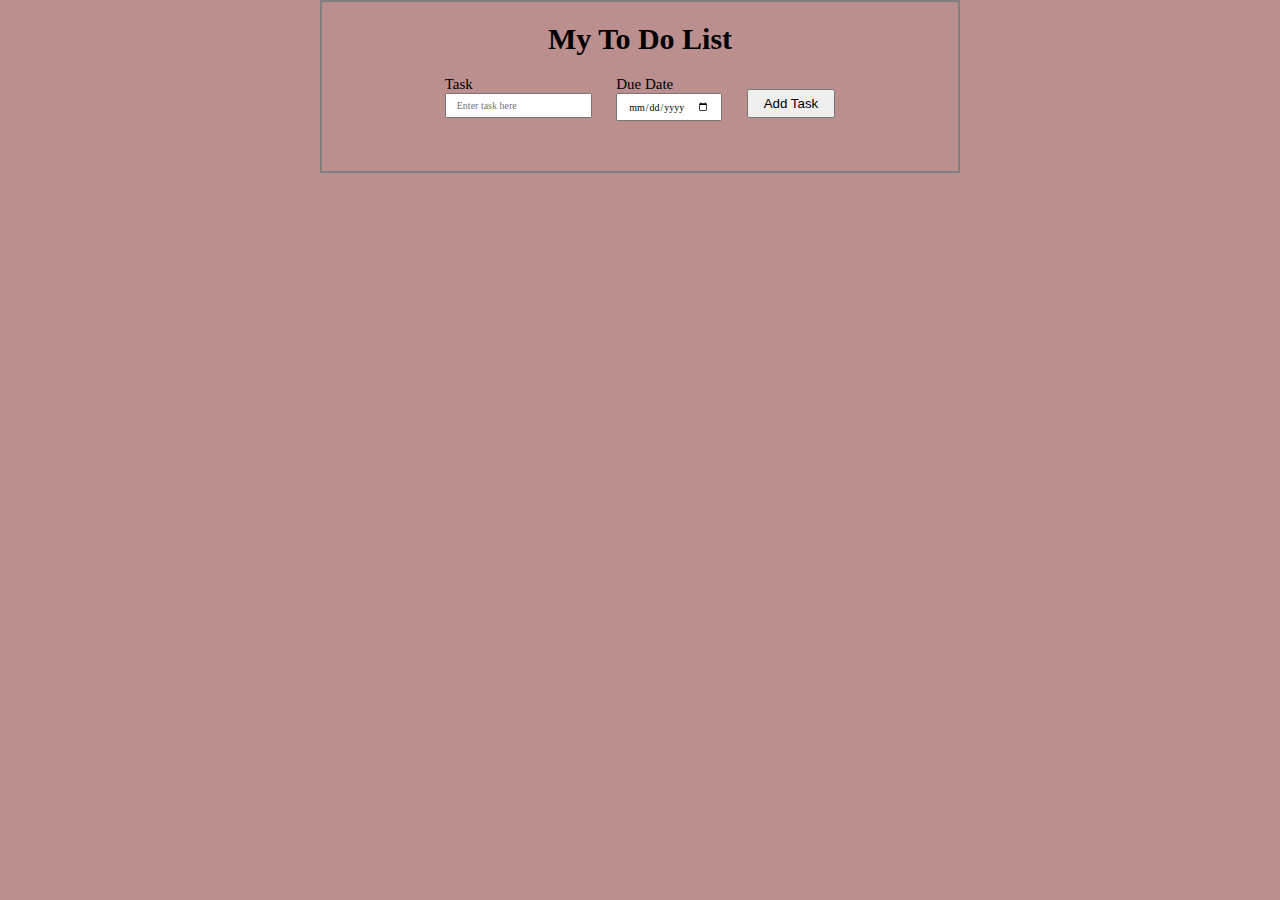
==== index.html @ 77ec1a71 "Add To Do List to Github repo" ====
<!DOCTYPE html>
<html lang="en">
<head>
    <meta charset="UTF-8">
    <meta name="viewport" content="width=device-width, initial-scale=1.0">
    <title>To Do List</title>
    <link rel="stylesheet" href="style.css">
</head>
<body>
    <div class="inputDiv" id="inputDiv">
        <h1>My To Do List</h1>
        
        <p><label for="task"> Task </label>
        <input type="text" class="input" id="task" placeholder= "Enter task here"></p>
    
        <p><label for= "dueDate"> Due Date </label>
        <input type= "date" class="input" id= "date"></p>
        
        <p><label for= "button"></label>
        <input type="button" class="btn" id= "btn" value="Add Task"></p>

        <div class="outputDiv" id = "outputDiv" ></div>
    
    <script src="index.js"></script>
    </div>    
</body>
</html>
---- style.css ----
*{
    margin: 0;
    padding: 0;
    box-sizing: border-box;
}

body {
    display: flex;
    font-family: 'Lucida Sans', 'Lucida Sans Regular', 'Lucida Grande', 'Lucida Sans Unicode', Geneva, Verdana, sans-serif;
    background-color: rosybrown;

}

h1 {
    margin-bottom: 10px;
    font-size: 30px;
    font-family: nunito;
}

p {
    display: inline-flex;
    flex-direction: column;
    font-family: nunito;
    font-size: 15px;
    padding: 10px;
}

label {
    text-align: left;
}

.inputDiv {
    width: 50%;
    margin: auto;
    border: 2px solid grey;
    padding: 20px;
    text-align: center;
}

.input {
    font-family: cursive;
    font-size: 10px;
    padding: 5px 10px;
}

.btn {
    padding: 5px 15px;
}

.outputDiv {
    display: flex;
    flex-direction: column;
    margin-top: 20px;
    align-content: space-between;
}
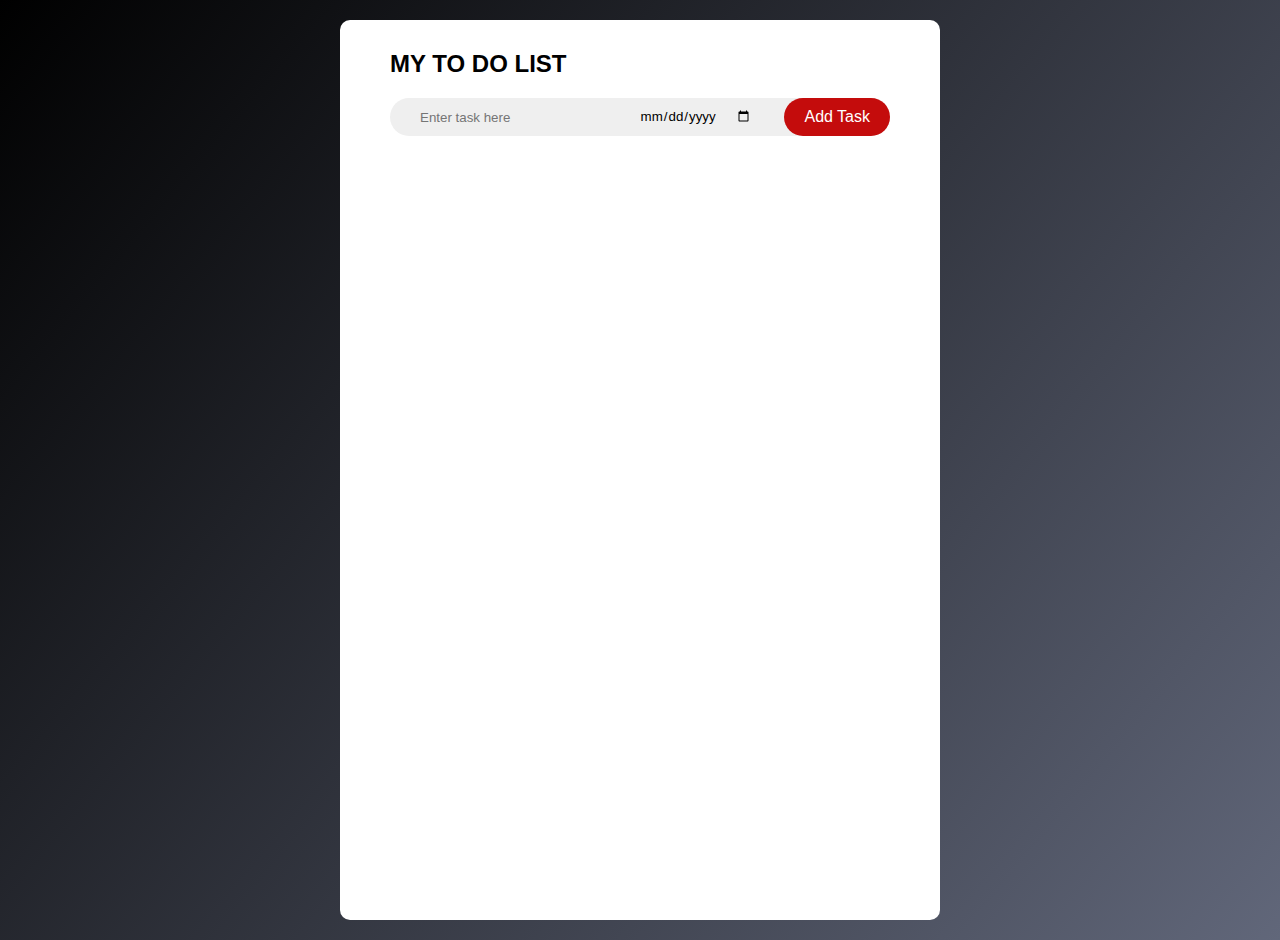
==== commit 0f3ea864: "add more functionality and design" ====
--- a/index.html
+++ b/index.html
@@ -6,22 +6,28 @@
     <title>To Do List</title>
     <link rel="stylesheet" href="style.css">
 </head>
+
 <body>
-    <div class="inputDiv" id="inputDiv">
-        <h1>My To Do List</h1>
-        
-        <p><label for="task"> Task </label>
-        <input type="text" class="input" id="task" placeholder= "Enter task here"></p>
+    <div class="container">
+        <div class="to-do">
+            <h2>MY TO DO LIST</h2>
+
+            <div class="input-row">
+                <input type="text" id="inputBox" placeholder= "Enter task here">
+                <input type= "date" id= "date">
+                <button onclick="addTask()">Add Task</button>
+            </div>
+
+            <ul id="taskList">
+                <!-- <li class="checked">Task 1</li>
+                <li>Task 2</li>
+                <li>Task 3</li> -->
+            </ul>
+        </div>
     
-        <p><label for= "dueDate"> Due Date </label>
-        <input type= "date" class="input" id= "date"></p>
-        
-        <p><label for= "button"></label>
-        <input type="button" class="btn" id= "btn" value="Add Task"></p>
+    </div>
 
-        <div class="outputDiv" id = "outputDiv" ></div>
-    
-    <script src="index.js"></script>
-    </div>    
+    <script src="index.js"></script>    
 </body>
+
 </html>--- a/style.css
+++ b/style.css
@@ -1,55 +1,103 @@
 *{
     margin: 0;
     padding: 0;
+    font-family: nunito, sans-serif;
     box-sizing: border-box;
 }
 
-body {
-    display: flex;
-    font-family: 'Lucida Sans', 'Lucida Sans Regular', 'Lucida Grande', 'Lucida Sans Unicode', Geneva, Verdana, sans-serif;
-    background-color: rosybrown;
-
+.container {
+    width: 100%;
+    min-height: 100vh;
+    background: linear-gradient(130deg, #000000, #61677A);
+    padding: 20px;
 }
 
-h1 {
-    margin-bottom: 10px;
-    font-size: 30px;
-    font-family: nunito;
+.to-do {
+    width: 100%;
+    max-width: 600px;
+    min-height: 100vh;
+    margin: auto;
+    background-color: #ffffff;
+    padding: 30px 50px;
+    border-radius: 10px;
 }
 
-p {
-    display: inline-flex;
-    flex-direction: column;
-    font-family: nunito;
-    font-size: 15px;
-    padding: 10px;
+.to-do h2 {
+    color: #000000;
+    margin-bottom: 20px;
 }
 
-label {
-    text-align: left;
+.input-row {
+    display: flex;
+    align-items: center;
+    justify-content: space-between;
+    background-color: #efefef;
+    border-radius: 20px;
+    padding-left: 20px;
+    margin-bottom: 25px;
 }
 
-.inputDiv {
-    width: 50%;
-    margin: auto;
-    border: 2px solid grey;
-    padding: 20px;
-    text-align: center;
+input {
+    flex: 1/2;
+    border: none;
+    outline: none;
+    background-color: transparent;
+    padding: 10px;
+    font-weight: 10px;
 }
 
-.input {
-    font-family: cursive;
-    font-size: 10px;
-    padding: 5px 10px;
+button {
+    border: none;
+    outline: none;
+    background-color: #C40C0C;
+    color: #ffffff;
+    padding: 10px 20px;
+    cursor: pointer;
+    font-size: 16px;
+    border-radius: 20px;
 }
 
-.btn {
-    padding: 5px 15px;
+ul li {
+    list-style: none;
+    font-size: 15px;
+    padding: 10px 12px;
+    user-select: none;
+    cursor: pointer;
+    position: relative;
 }
 
-.outputDiv {
-    display: flex;
-    flex-direction: column;
-    margin-top: 20px;
-    align-content: space-between;
+ul li::before {
+    content: " ";
+    position: absolute;
+    height: 18px;
+    width: 18px;
+    background-image: url(images/red\ unchecked.png);
+    background-size: cover;
+    background-position: center;
+    top: 9px;
+    left: -10px;
+}
+
+ul li.checked {
+    color: #C40C0C;
+}
+
+ul li.checked::before{
+    background-image: url(images/red\ checked.png);
+}
+
+ul li span {
+    position: absolute;
+    right: 0;
+    top: 10px;
+    width: 20px;
+    height: 20px;
+    font-size: 20px;
+    color: #C40C0C;
+    text-align: center;
+    border-radius: 50%;
+}
+
+ul li span:hover {
+    background-color: #efefef;
 }